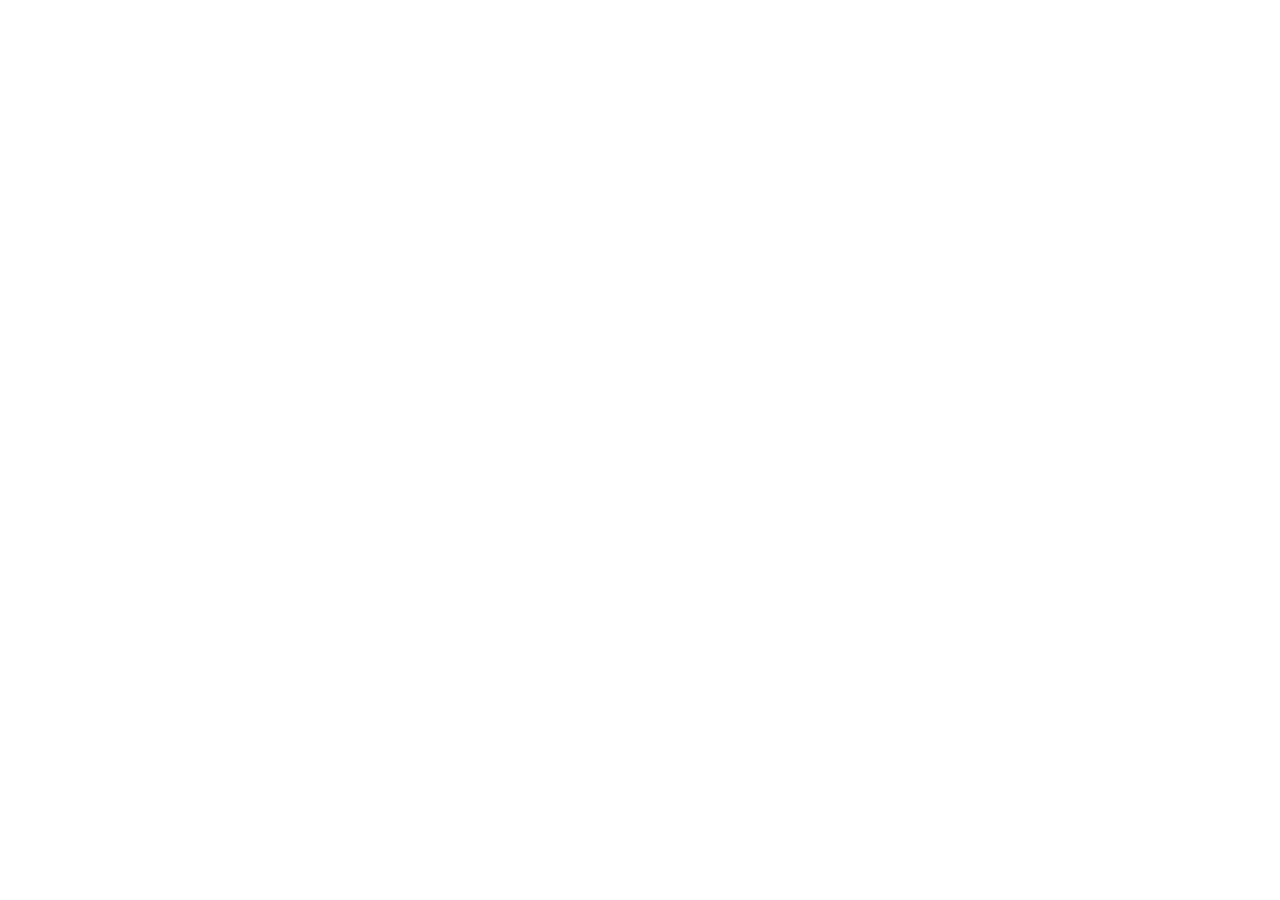
==== index.html @ 7aa83424 "Criei a página principal" ====
<!DOCTYPE html>
<html lang="pt-br">
<head>
    <meta charset="UTF-8">
    <meta name="viewport" content="width=device-width, initial-scale=1.0">
    <title>Projeto Redes Sociais</title>
    <link rel="shortcut icon" href="favicon.ico" type="image/x-icon">
</head>
<body>
</body>
</html>
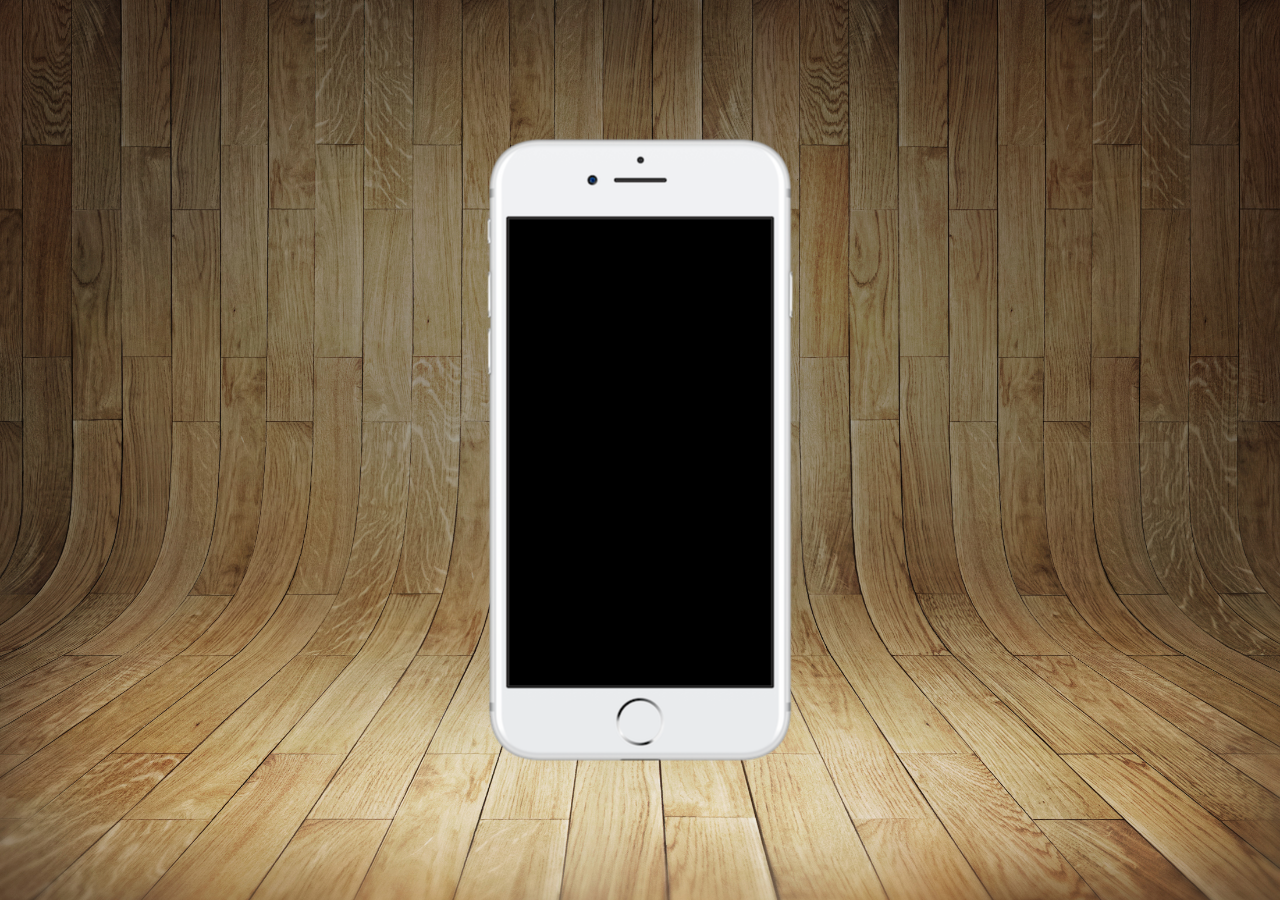
==== commit 6b86d767: "Conteúdo inicial feito" ====
--- a/index.html
+++ b/index.html
@@ -5,7 +5,16 @@
     <meta name="viewport" content="width=device-width, initial-scale=1.0">
     <title>Projeto Redes Sociais</title>
     <link rel="shortcut icon" href="favicon.ico" type="image/x-icon">
+    <link rel="stylesheet" href="estilos/style.css">
 </head>
 <body>
+    <main>
+        <section id="telefone">
+
+        </section>
+        <section id="redes-sociais">
+
+        </section>
+    </main>
 </body>
 </html>
--- a/estilos/style.css
+++ b/estilos/style.css
@@ -0,0 +1,36 @@
+@charset "UTF-8";
+
+* {
+  margin: 0px;
+  padding: 0px;
+  font-family: Arial, "Helvetica Neue", Helvetica, sans-serif;
+}
+
+html, body {
+  height: 100vh;
+  width: 100vw;
+  background-color: #212121;
+}
+
+body {
+    background: url(../imagens/fundo-madeira.jpg) no-repeat top center;
+    background-size: cover;
+    background-attachment: fixed;
+}
+
+main {
+  position: relative;
+  height: 100vh;
+}
+
+section#telefone {
+  position: absolute;
+  top: 50%;
+  left: 50%;
+
+  transform: translate(-50%, -50%);
+
+  height: 627px;
+  width: 311px;
+  background: url(../imagens/frame-iphone.png) no-repeat;
+}
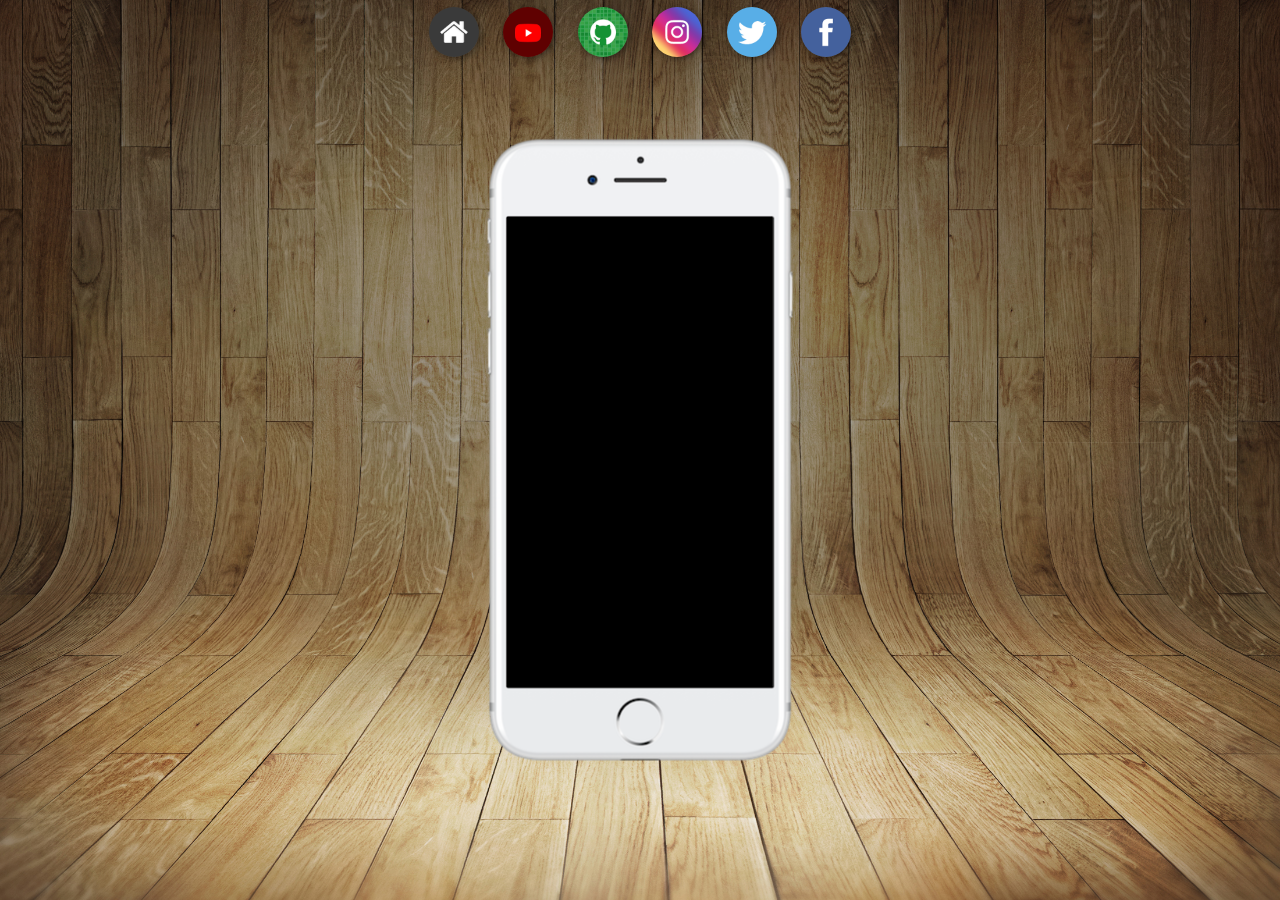
==== commit 80ad1879: "Configurado o conteúdo dos botões" ====
--- a/index.html
+++ b/index.html
@@ -10,10 +10,17 @@
 <body>
     <main>
         <section id="telefone">
-
+            <iframe src="pages/home.html" frameborder="0" name="tela" id="tela">
+                Infelizmente seu navegador não é compatível com isso.
+            </iframe>
         </section>
         <section id="redes-sociais">
-
+            <a href="#" target="tela"><img src="imagens/logo-home.jpg" alt="Página Home"></a>
+            <a href="#" target="tela"><img src="imagens//logo-youtube.jpg" alt="Página Youtube"></a>
+            <a href="#" target="tela"><img src="imagens/logo-github.jpg" alt="Página Github"></a>
+            <a href="#" target="tela"><img src="imagens/logo-instagram.jpg" alt="Página Instagram"></a>
+            <a href="#" target="tela"><img src="imagens/logo-twitter.jpg" alt="Página Twitter"></a>
+            <a href="#" target="tela"><img src="imagens/logo-facebook.jpg" alt="Página Facebook"></a>
         </section>
     </main>
 </body>
--- a/estilos/style.css
+++ b/estilos/style.css
@@ -34,3 +34,30 @@
   width: 311px;
   background: url(../imagens/frame-iphone.png) no-repeat;
 }
+
+iframe#tela {
+    position: relative;
+    top: 80px;
+    left: 22px;
+    width: 266px;
+    height: 471px;
+}
+
+section#redes-sociais {
+    text-align: center;
+}
+
+section#redes-sociais img {
+    border-radius: 50%;
+    margin: 7px 10px 0px;
+    width: 50px;
+    box-shadow: 2px 2px 6px #0000006f;
+    box-sizing: border-box;
+}
+
+section#redes-sociais img:hover {
+    border: 2px solid rgba(255, 255, 255, 0.541);
+    transform: translate(-3px, -3px);
+    box-shadow: 5px 5px 10px #0000009b;
+    transition: transform .5s, border .5s;
+}
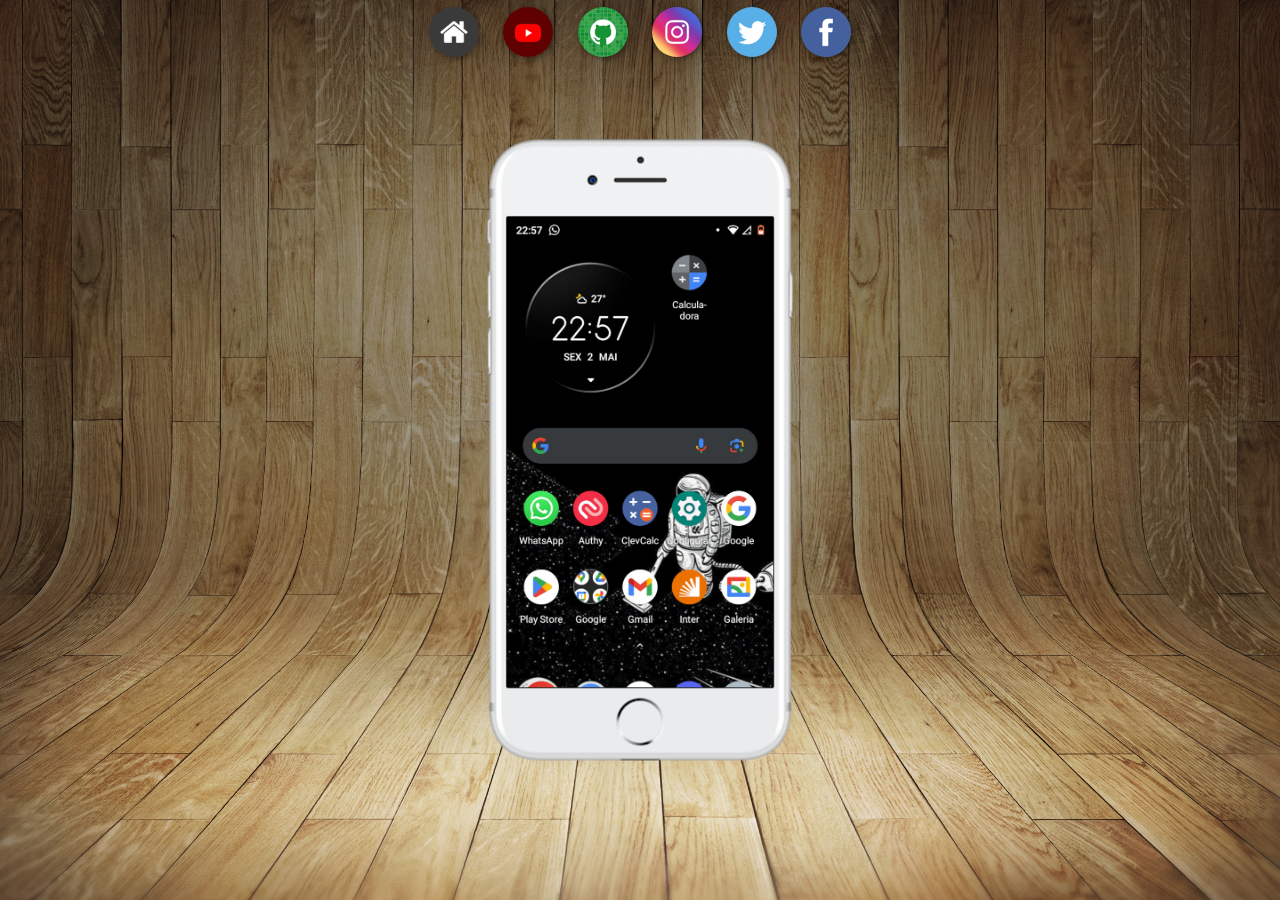
==== commit 416d5596: "Direcionamento corrigido" ====
--- a/index.html
+++ b/index.html
@@ -15,12 +15,12 @@
             </iframe>
         </section>
         <section id="redes-sociais">
-            <a href="#" target="tela"><img src="imagens/logo-home.jpg" alt="Página Home"></a>
-            <a href="#" target="tela"><img src="imagens//logo-youtube.jpg" alt="Página Youtube"></a>
-            <a href="#" target="tela"><img src="imagens/logo-github.jpg" alt="Página Github"></a>
-            <a href="#" target="tela"><img src="imagens/logo-instagram.jpg" alt="Página Instagram"></a>
-            <a href="#" target="tela"><img src="imagens/logo-twitter.jpg" alt="Página Twitter"></a>
-            <a href="#" target="tela"><img src="imagens/logo-facebook.jpg" alt="Página Facebook"></a>
+            <a href="pages/home.html" target="tela"><img src="imagens/logo-home.jpg" alt="Página Home"></a>
+            <a href="pages/youtube.html" target="tela"><img src="imagens//logo-youtube.jpg" alt="Página Youtube"></a>
+            <a href="pages/github.html" target="tela"><img src="imagens/logo-github.jpg" alt="Página Github"></a>
+            <a href="pages/instagram.html" target="tela"><img src="imagens/logo-instagram.jpg" alt="Página Instagram"></a>
+            <a href="pages/twitter.html" target="tela"><img src="imagens/logo-twitter.jpg" alt="Página Twitter"></a>
+            <a href="pages/facebook.html" target="tela"><img src="imagens/logo-facebook.jpg" alt="Página Facebook"></a>
         </section>
     </main>
 </body>
--- a/estilos/style.css
+++ b/estilos/style.css
@@ -39,7 +39,7 @@
     position: relative;
     top: 80px;
     left: 22px;
-    width: 266px;
+    width: 267px;
     height: 471px;
 }
 
